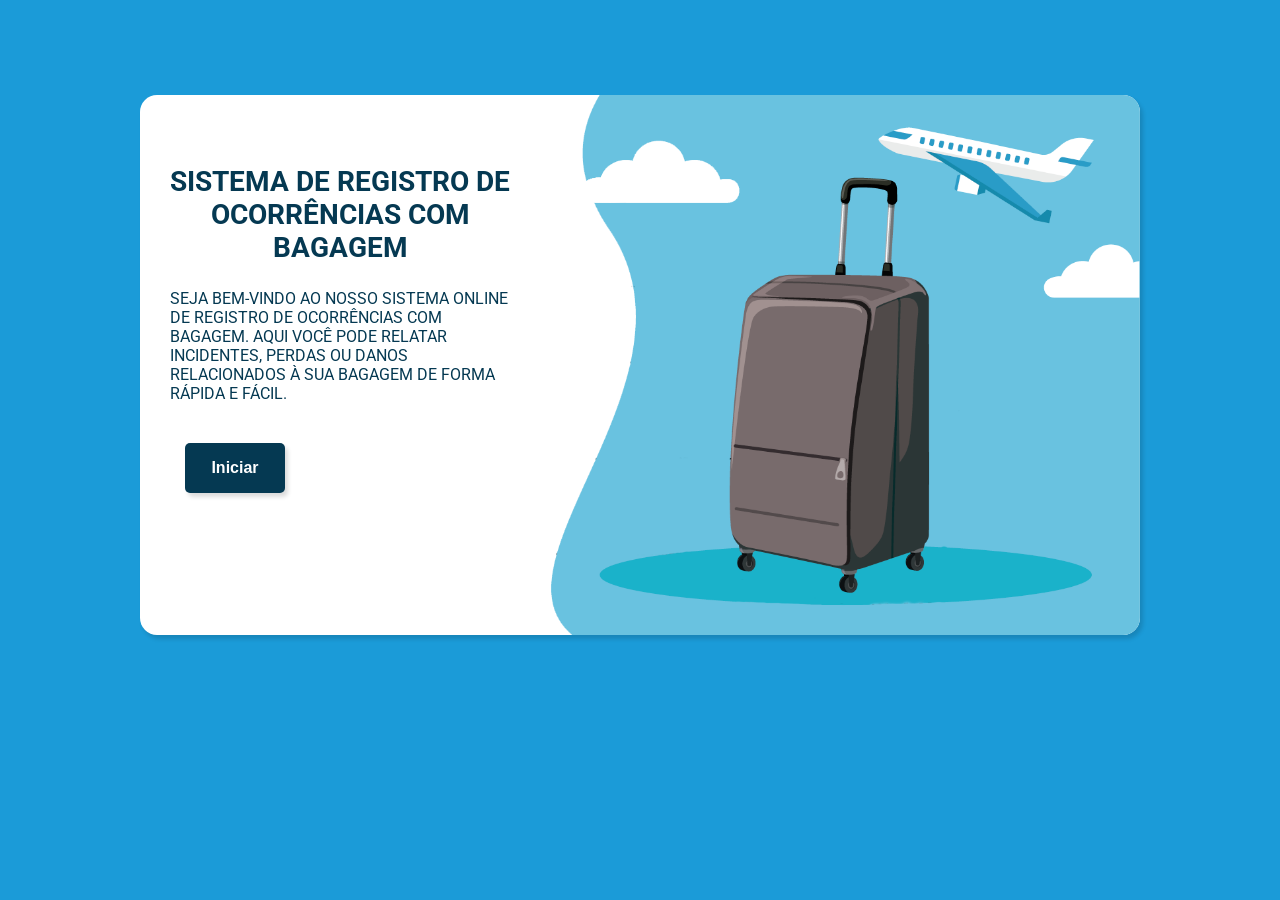
==== index.html @ 5f0951ea "alt parte de negociação" ====
<!DOCTYPE html>
<html lang="pt-br">

<head>
  <meta charset="UTF-8" />
  <link rel="stylesheet" href="./style/style_forms.css" />
  <link rel="preconnect" href="https://fonts.googleapis.com" />
  <link rel="preconnect" href="https://fonts.gstatic.com" crossorigin />
  <link
    href="https://fonts.googleapis.com/css2?family=Roboto:ital,wght@0,100;0,300;0,400;0,500;0,700;0,900;1,100;1,300;1,400;1,500;1,700;1,900&display=swap"
    rel="stylesheet" />
  <meta name="viewport" content="width=device-width, initial-scale=1.0" />
  <title>RIB-DIGITAL</title>
</head>

<body>
  <div class="body-forms" >
    
    <div class="bodyHome">
      <div class="box-home">
        <h1 class="title-home">
          Sistema de Registro de Ocorrências com Bagagem
        </h1>
        <div class="text-home">
          <p>
            Seja bem-vindo ao nosso sistema online de registro de ocorrências
            com bagagem. Aqui você pode relatar incidentes, perdas ou danos
            relacionados à sua bagagem de forma rápida e fácil.
          </p>
        </div>
        <button class="btn-start" id="btn-start" data-idx="1">Iniciar</button>
      </div>
      <div class="box-home-img">
        <img src="./img/bagagem home.png" alt="imagem do desenho de bagagem" srcset="" class="img-bag-Home" />
      </div>
    </div>
  </div>

  <div class="body-rib-app display-visibl">
    <div class="bady-menu">
      <ul class="menu">
        <li class="elements-menu" id="btnHome" data-idx="0">
          <img src="./img/icons/casa.png" alt="" srcset="" class="icon-menu" />
        </li>
        <li class="elements-menu" id="btnUser" data-idx="1">
          <img src="./img/icons/usuario-do-circulo (1).png" alt="" srcset="" class="icon-menu" />
        </li>
        <li class="elements-menu" id="btnAdress" data-idx="2">
          <img src="./img/icons/localizacao-da-camada-terrestre.png" alt="" srcset="" class="icon-menu" />
        </li>
        <li class="elements-menu" id="btnFlight" data-idx="3">
          <img src="./img/icons/viagem-de-aviao (1).png" alt="" srcset="" class="icon-menu" />
        </li>

        <li class="elements-menu" id="btnBag" data-idx="4">
          <img src="./img/icons/mala-alt (1).png" alt="" srcset="" class="icon-menu" />
        </li>
        <li class="elements-menu" id="btnAgreement" data-idx="5">
          <img src="./img/icons/aperto-de-mao.png" alt="" srcset="" class="icon-menu" />
        </li>
        <li class="elements-menu" id="btnPrintl" data-idx="6">
          <img src="./img/icons/imprimir (1).png" alt="" srcset="" class="icon-menu" />
        </li>
      </ul>
    </div>

    <div class="user-app body-forms">
      <div class="container-forms">
        <div class="box-forms">
          <label class="lb-input" for="user-name">Nome</label>
          <input class="general-input ipt-name" type="text" name="user-name" id="user-name"/>
        </div>
        <div class="box-forms">
          <label class="lb-input" for="user-lastname">Sobrenome</label>
          <input class="general-input ipt-lastname" type="text" name="user-lastname" id="user-lastname"/>
        </div>
        <div>
          <label class="lb-input" for="user-cpf">CPF</label>
          <input class="general-input" type="text" name="user-cpf" id="user-cpf"/>
        </div>


        <div class="container-category">
          <p class="title-category">Categoria Tudo Azul:</p>
          <labael class="" for="TudoAzul">TudoAzul</labael>
          <input class="" type="checkbox" name="TudoAzul" id="TudoAzul">
          <labael for="Topazio">Topazio</labael>
          <input class="" type="checkbox" name="Topazio" id="Topazio">
          <labael for="Safira">Safira</labael>
          <input class="" type="checkbox" name="Safira" id="Safira">
          <labael for="Diamante">Diamante</labael>
          <input class="" type="checkbox" name="Diamante" id="Diamante">
        </div>

        <label class="lb-input" for="user-phone">telefone</label>
        <input class="general-input" type="tel" name="user-phone" id="user-phone"/>
        <label class="lb-input" for="user-email">E-mail</label>
        <input class="general-input ipt-userEmail" type="email" name="user-email" id="user-email"/>
      </div>
    </div>
    <div class="adress-app body-forms">
      <div class="container-forms">
        <label class="lb-input" for="">CEP</label>
        <input class="general-input" type="number">

        <div class="box-forms">
          <label class="lb-input" for="">RUA</label>
          <input class="general-input ipt-street" type="text">
        </div>

        <div class="box-forms">
          <label class="lb-input" for="">BAIRRO</label>
          <input class="general-input ipt-distrit" type="text">
        </div>
        <div></div>
        <div class="box-forms">
          <label class="lb-input" for="">CIDADE</label>
          <input class="general-input ipt-city " type="text">
        </div>

        <div class="box-forms">
          <label class="lb-input" for="">ESTADO</label>
          <input class="general-input ipt-state" type="text">
        </div>

        <div>
          <label class="lb-input" for="">COMPLEMENTO</label>
          <input class="general-input ipt-complement" type="text">
        </div>
      </div>
    </div>
    <div class="flight-app body-forms">
      <div class="container-forms">

        <div class="case-locator">
          <label class="lb-input" for="locator">LOCALIZADOR</label>
          <input class="general-input" type="text" name="locator">
        </div>
      <div class="case-data-flight">
        <div class="ipt-data-Flight">
          <div class="box-forms">
            <label class="lb-input" for="flight">VOO</label>
            <input class="general-input" type="text" name="flight">
          </div>

          <div class="box-forms">
            <label class="lb-input" for="date">DATA</label>
            <input class="general-input ipt-date" type="date" name="date">
          </div>

          <div class="box-forms">
            <label class="lb-input" for="origin">ORIGEM</label>
            <input class="general-input" type="text" name="origin">
          </div>

          <div class="box-forms">
            <label class="lb-input" for="destiny">DESTINO</label>
            <input class="general-input destiny" type="text" name="destiny">
          </div>
          <button class="box-forms" id="case-btn" action = "add">
            <img src="./img/icons/adicionar2.png" alt="icone de adicionar" srcset="" class="btn-add-bag" action = "add">
        </button>
          
        </div>
        <p class="error-text" id="text-list-error">campos obrigatorios não preenchidos </p>
        <ul class="listFlight" >
        </ul>
      </div>  
      </div>

    </div>
    <div class="body-forms">
      <div class="bag-app" id="bag-app">
        <div class="container-forms container-bag">
  
          <div class="box-bag">
  
            <div class="box-forms ipt-select-colors">
              <label class="lb-input" for="">COR</label>
              <!-- <input class="general-input" type="text"> -->
              <select class="general-input " id="bagColors">
                <option></option>
                <option class="select-bk">BK</option>
                <option class="select-wt">WT</option>
                <option class="select-gy">GY</option>
                <option class="select-bu">BU</option>
                <option class="select-rd">RD</option>
                <option class="select-tw">YW</option>
                <option class="select-be">be</option>
                <option class="select-bn">bn</option>
                <option class="select-gn">gn</option>
                <option class="select-pu">pu</option>
                <option class="select-pr">pr</option>
              </select>
            </div>
  
            <div class="box-forms">
              <label class="lb-input" for="">MARCA</label>
              <input class="general-input" type="text" id="bagBrand">
            </div>
  
            <div class="box-forms">
              <label class="lb-input" for="">N° ETIQUETA</label>
              <input class="general-input" type="text" id="bagTagNumber">
            </div>
  
            <div class="box-forms">
              <label class="lb-input" for="">PESO</label>
              <input class="general-input ipt-weight" type="text" id="bagWeight" >
            </div>
            <div class="box-bag-dpr bagProcess">
  
              <div class="box-list-dpr">
                <h5>área</h5>
                <ul class="list-dpr" id="dprArea">
                  <li>
                    <input class="dpr-checkbox" type="checkbox" id="lateral" atrb="dprArea">
                    <label class="lb-dpr-checkbox" for="lateral">lateral</label>
                  </li>
                  <li>
                    <input class="dpr-checkbox" type="checkbox" id="ziper" atrb="dprArea">
                    <label class="lb-dpr-checkbox" for="ziper">ziper</label>
                  </li>
                  <li>
  
                    <input class="dpr-checkbox" type="checkbox" id="inferior" atrb="dprArea">
                    <label class="lb-dpr-checkbox" for="inferior">inferior</label>
  
                  </li>
  
                  <li>
                    <input class="dpr-checkbox" type="checkbox" id="superior" atrb="dprArea">
                    <label class="lb-dpr-checkbox" for="superior">superior</label>
  
                  </li>
                </ul>
  
              </div>
              <div class="box-list-dpr ">
                <h5>local</h5>
                <ul class="list-dpr">  
                  <li>
                    <input class="dpr-checkbox" type="checkbox" atrb="dprLocal" name="alça">
                    <label class="lb-dpr-checkbox" for="">alça</label>
                  </li>
                  <li>              
                    <input class="dpr-checkbox" type="checkbox" atrb="dprLocal" name="rasgo/rachadura">
                    <label class="lb-dpr-checkbox" for="">rasgo/rachadura</label>
                  </li>
                
                  <li>
                    <input class="dpr-checkbox" type="checkbox" atrb="dprLocal" name="pé/rodas">
                    <label class="lb-dpr-checkbox" for="">pé/rodas</label>
                  </li>
                  <li>
                    <input class="dpr-checkbox" type="checkbox" atrb="dprLocal" name="armação">
                    <label class="lb-dpr-checkbox" for="">armação</label>
                  </li>
                </ul>
  
              </div>
              <div class="box-agreement">
                <h5>Tratativa realizada com: </h5>

                <input type="radio" value="voucher" id="voucher" class="" data-value="0" name="agreement">
                <label class="" for="voucher">voucher</label>

                <input type="radio" value="conserto" id="conserto" class="" data-value="0" name="agreement">
                <label class="" for="conserto">conserto</label>

                <input type="radio" value="newBag" id="newBag" class="" data-value="0" name="agreement">
                <label class="" for="newBag">bagagem nova</label>
              </div>
            </div>
            <div class="box-bag-ahl bagProcess">
              <h5>conteúdo relevante</h5>
              <div class="box-category">
                <div class="box-ipts-category">
                  <label for="conteudo" class="lb-input">categoria</label>
                  <input type="text" class="general-input ipt-category" atrb="ahlCategory">
                  <input type="text" class="general-input ipt-category" atrb="ahlCategory">              
                  <input type="text" class="general-input ipt-category" atrb="ahlCategory">
                  <input type="text" class="general-input ipt-category" atrb="ahlCategory">
                </div>
                <div class="box-ipts-category">
                  <label for="" class="lb-input">Descrição</label>
                  <input type="text" class="general-input ipt-category" atrb="ahlDescription">
                  <input type="text" class="general-input ipt-category" atrb="ahlDescription">              
                  <input type="text" class="general-input ipt-category" atrb="ahlDescription">
                  <input type="text" class="general-input ipt-category" atrb="ahlDescription">
  
                </div>
                <div class="box-agreement">
                  <h5>possui rush emitida? </h5>
  
                  <input type="radio" value="rushTrue" id="rushTrue" class="" data-value="0" name="agreement-rush">
                  <label class="" for="rushTrue">sim</label>
                  <input type="radio" value="rushFalse" id="rushFalse" class="" data-value="0" name="agreement-rush">
                  <label class="" for="rushFalse">não</label>
                </div>
              </div>

            </div>
            <div class="box-bag-pfr bagProcess">
              <div>
                <label for="" class="lb-input">peso faltante</label>
                <input type="text" name="" id="" class="general-input ipt-weight" atrb="pfrWeight">

                <label for="" class="lb-input">Falta de conteúdo</label>
                <textarea name="inf-add" id="" cols="30" rows="10" class="general-input ipt-add-inf" atrb="pfrContent"></textarea></textarea>
              </div>
            </div>
  
            <div class="box-add-inf">
              <label class="lb-input" for="">informações adicionais</label>
              <!-- <input class="general-input ipt-add-inf" type="text"> -->
              <textarea name="inf-additional " id="infAdditional" cols="30" rows="10" class="general-input ipt-add-inf"></textarea>
            </div>
            <input type="button" value="adicionar" class="btn-bag" id="btnAddBagProcess">
          </div>
        </div>
        <div class="box-btn">
          <input type="radio" value="DPR" id="dpr" class="btn-bag" data-value="0" name="btnProcess">
          <label class="labelBtnProcess" for="dpr">DPR</label>
          <input type="radio" value="AHL" id="ahl" class="btn-bag" data-value="1" name="btnProcess">
          <label class="labelBtnProcess" for="ahl">AHL</label>
          <input type="radio" value="PFR" id="pfr" class="btn-bag" data-value="2" name="btnProcess">
          <label class="labelBtnProcess" for="pfr">PFR</label>
            <div class="box-listBag">
              <ul class="listBag" id="listBag">
                               
              </ul>
            </div>
        </div>
      </div>
    </div>
    <div class="agreement-app body-forms">
      <div class="container-btns-agreement">
      <div class="case-btn-agreement">
        <div class="img-btn-agreement">
          <img src="./img/icons/contrato (1).png" alt="" srcset="">
        </div>
        <button class="btn-agreement">termo de recebimento</button>
      </div>

      <div  class="case-btn-agreement">
        <div class="img-btn-agreement">
          <img src="./img/icons/verificar.png" alt="" srcset="">
        </div>
        <button class="btn-agreement" >
           rib
        </button>
      </div>

      <div  class="case-btn-agreement">
        <div class="img-btn-agreement">
          <img src="./img/icons/marketing-de-email.png" alt="" srcset="">
        </div>
        <button class="btn-agreement" >
          gerar email
        </button>
      </div>

      <div  class="case-btn-agreement">
        <div class="img-btn-agreement">
          <img src="./img/icons/comentarios (1).png" alt="" srcset="">
        </div>
        <button class="btn-agreement" >
          gerar comentario
        </button>
      </div>
    </div>
<!--     
      <button class="btn-agreement"> gerar email</button>
      <div class="box-textComents">
        <button class="btn-agreement">gerar contario</button> -->
        <div class="container-textComents">
        <textarea  id="textComents" cols="30" rows="10" class="textComents"></textarea>
      </div>
      </div>
    </div>
  </div>
  </div>
</body>
<script src="./js/navigation.js"></script>
<script src="./js/getData.js"></script>
<script src="./js/getDataBag.js"></script>
</html>
---- style/style_forms.css ----
html,
body,
div,
span,
applet,
object,
iframe,
h1,
h2,
h3,
h4,
h5,
h6,
p,
blockquote,
pre,
a,
abbr,
acronym,
address,
big,
cite,
code,
del,
dfn,
em,
img,
ins,
kbd,
q,
s,
samp,
small,
strike,
strong,
sub,
sup,
tt,
var,
b,
u,
i,
center,
dl,
dt,
dd,
ol,
ul,
li,
fieldset,
form,
label,
legend,
table,
caption,
tbody,
tfoot,
thead,
tr,
th,
td,
article,
aside,
canvas,
details,
embed,
figure,
figcaption,
footer,
header,
hgroup,
menu,
nav,
output,
ruby,
section,
summary,
time,
mark,
audio,
video {
  margin: 0;
  padding: 0;
  border: 0;
  font-size: 100%;
  font-family: "Roboto", sans-serif;
  vertical-align: baseline;
  box-sizing: border-box;
}

body {
 background: #1B9BD8;
 overflow: hidden;
 text-transform: uppercase;


}
/* ***************  HOME PAGE ***************** */
.bodyHome{
  /* display: none; */
  margin:80px auto;
  width:1000px;
  height: 540px;
  background: #fff;
  border-radius: 17px;
  display: flex;
  flex-direction: row;
  flex-wrap: nowrap;
  box-shadow: 3px 4px 4px 0px #00000024;
  
}
.box-home{
  padding: 50px 25px 0;
  width: 40%;
  color: #053952;

}
.title-home{
  font-size: 28px;
  font-weight: bold;
  text-align: center;
  margin-bottom: 25px;
  margin-top: 20px;
}
.text-home{
  margin: 20px 5px;
}
.btn-start{
  margin-top: 20px;
  margin-left: 20px;
  color: #fff;
  background: #053952;
  border-radius: 5px;
  width: 100px;
  height: 50px;
  font-size: 16px;
  font-weight: bold;
  border: 0px;
  box-shadow: 3px 4px 4px 0px #00000024;

}
.btn-start:hover{
  width: 101px;
  height: 51px;
  background: #1B9BD8;
}
.box-home-img{
  width: 60%;

}
.img-bag-Home{
  width: 100%;
  height: 100%;
  border-radius: 0 17px 17px 0;
}
.display-visibl{
  display: none;
}

/* *************** HOME APP  ***************** */

.body-rib-app{

  margin:80px auto;
  background-color: #fff;
  width: 1000px;
  height: 600px;
  border-radius: 17px;
  box-shadow: 3px 4px 4px 0px #00000024;
}

.bady-menu{
  background-color: #ffffff;
  height: 70px;
  border-radius: 17px 17px 0px 0px;
  padding: 8px;
  box-shadow:  0px 0px 6px 0px #1b9bd8c9;
  
}
.menu{
  height: 60px;
  /* margin-top: 10PX; */
  display: flex;
  flex-direction: row;
  flex-wrap: nowrap;
  justify-content: space-around;
  align-items: center;
  list-style: none;
}
.elements-menu{
  text-align: center;
  vertical-align: middle;
}
.elements-menu:hover{
  border-bottom:2px solid #000000;
}
.el-menu-slctd{
  border-bottom:2px solid #000000;
}
.icon-menu{
  width: 70%;
}
/* -----------------------------------------------  */
.body-forms{
  padding: 15px;
 
}
/* *************** USER APP  ***************** */

.user-app{
  display: block;
  /* border:1px solid #000000; */
  /* height: 100%; */
  /* background-image: url('../img/bkg_imgs/vecteezy_passport-document-access_.jpg'); */
  background-position:right;
  background-size:25%;
  background-repeat:no-repeat ;
}
.container-forms{
  padding: 20px;
}

.general-input{
  display: flex;
  height:30px ;
  text-transform: uppercase;
}
.ipt-name{

  width: 300px;
}
.ipt-lastname{

  width: 300px;

}
.box-forms{
  display: inline-block;
  margin-right: 25px;

}
.lb-input {
  display: inline-block;
  vertical-align: top;
  margin-top: 10px;
}
.boxs-add-inf{
}
.ipt-add-inf{
  margin-top: 5px;
  max-height: 50px;
  width: 70%;
  resize: none;

}
.container-category{
  margin: 20px 0;
}
.title-category{
  font-weight: bold;
  font-size: 16px;
  margin: 8px 0;
}
.ipt-userEmail{
  width: 400px;
}

                  /* *************** ADRESS APP  ***************** */

.adress-app{
display: none;
}
.ipt-street,.ipt-distrit,.ipt-city,.ipt-state{
  width: 350px;
}

.ipt-complement{
  width: 500px;
  height: 50px;
}

                  /* *************** FLIGHT APP  ***************** */

 .flight-app{
  display: none;
 }                 
.case-locator{

  margin-bottom: 20px;
}
.case-data-flight{
  padding-left: 10px;
}
.ipt-data-Flight{
  display: flex;
  flex-direction: row;
  flex-wrap: nowrap;
  justify-content: flex-start;
  align-items: end;
}
.ipt-date{
  box-sizing: border-box;
  font-family: "Roboto", sans-serif;
  width: 177px;
  height: 36px;
  padding: 1px 2px;
}
#case-btn{
  background:#32b350 ;
  border: 2px solid #32b350;
}
.case-btnRemove{
  background:#ff5959;
  border: none;
}
#case-btn,.case-btnRemove{

  border-radius: 25px;
  padding: none;
  height: 35px;
  width: 35px;
  display: flex;
  margin: 0px;
  flex-wrap: nowrap;
  justify-content: center;
  align-items: center;


}
.btn-add-bag,.btn-remove-bag{
  width: 31px;
  cursor :pointer;
}

.error-text{
  display: none;
}
.ipt-error{
  margin-top: 8px;
  display: block;
  color:#ff5959;
}

.listFlight{
  list-style: none;
}
.itenList{
  color: white;
  background: #1b9bd8;
  display: flex;
  flex-direction: row;
  flex-wrap: nowrap;
  justify-content: space-between;
  align-items: center;
  width: 85%;
  height: 45px;
  margin-top: 20px;
  padding: 10px;
  border-radius: 5px;
  box-shadow: #00000033 -1px 3px 3px 0px;
}
/*___________________ver depois______________________________________________________*/
#case-btn:focus,.case-btnRemove:focus{
  outline: none;
  border: none;
}

.btn-add-bag:hover{
  background-color: #0b7d02;
  border-radius: 15px;
  
}
.btn-remove-bag:hover{
  background-color: #d8281b85;
  border-radius: 15px;
}

                  /* *************** BAG APP  ***************** */
.bag-app{
  display: flex;
}
.box-btn{
  padding: 20px;
  width: 20%;
 flex-direction: column;
 flex-wrap: nowrap;
 align-items: center;

}
.btn-bag{
  margin-top: 10px;
  height: 40px;
  width: 140px;
  background-color:#1B9BD8 ;
  border: #1B9BD8;
  border-radius: 8px;
  font-weight: bold;
  color: #fff;
  cursor: pointer;
  text-transform: uppercase;
  box-shadow: 0px 1px 1px 0px #016797eb;

}
.btn-bag:hover{
  background-color:#037ab1 ;

}
.container-bag{
  width: 80%;
}
.box-bag{
  border:1px solid #1b9cd881;
  border-radius: 5px;
  background: #34a6db34;
  padding: 20px;
}
.icon-bag-forms{
  width: 40px;
}
.ipt-select-colors{
  width: 40px;
}

.select-bk{
  background-color: #000000;
  color: #fff;
}
.select-wt{
  background-color: #fff;
  color: #000;
}
.select-gy{
  background:  rgba(111,111,111,1);
  color: #ffffff;
}
.select-bu{
  background-color: #65aaff;
  color: #fff;
}
.select-rd{
  background-color: #ff5959;
  color: #fff;
}
.select-tw{
  background-color: #ffea60;
  color: #ff6600;
}
.select-be{
  background-color: #fad5d5;
  color: #7c5a5a;
}
.select-bn{
  background-color: #512a16;
  color: #d49f7b;
}
.select-gn{
  background-color: #145e09;
  color: #c7f9c8;
}
.select-pu{
  background-color: #8223ca;
  color: #e6cbf3;
}
.select-pr{
  background-color: #bda503;
  color: #ffff4d;
}
.ipt-weight{
  width: 40px;
}

.box-bag-dpr{
  margin: 10px;
  padding: 5px;
}
.box-list-dpr{
  display: inline-block;
  width: 30%;
}
.list-dpr{
  margin-top: 8px;
  list-style: none;
}

.dpr-checkbox{
  width: 20px;
  height: 20px;
  vertical-align: middle;
  cursor: pointer;
}
.lb-dpr-checkbox{
  vertical-align: middle;
}
.box-bag-ahl{
  padding-top:15px ;
}
.box-category{
  display: flex;
  justify-content: space-evenly;
  flex-direction: row;
}
.box-ipts-category{
  margin-right: 15px;
}
.ipt-category{
  margin-top: 5px;
}

.box-bag-pfr,.box-bag-dpr,.box-bag-ahl{
  display: none;
}

#dpr,#ahl,#pfr{
  display: none;
}
.box-agreement{
  margin-top: 20px;
}
.box-agreement h5{
  margin-bottom: 10px;
}
.labelBtnProcess {
  text-align: center;
  margin-top: 10px;
  height: 40px;
  width: 140px;
  background-color:#1B9BD8 ;
  border: #1B9BD8;
  border-radius: 8px;
  color: #fff;
  cursor: pointer;
  text-transform: uppercase;
  box-shadow: 0px 1px 1px 0px #016797eb;
  display: inline-block;
  padding: 10px 20px;
  font-size: 16px;
  user-select: none;
}

/* #dpr:checked,#ahl:checked,#pfr:checked + .labelBtnProcess:checked {
  background-color: white;
  color: #4CAF50;
} */


#dpr:checked + label {
  background-color:#037ab1 ;
  color: #ffffff;
}
#ahl:checked + label {
  background-color:#037ab1 ;
  color: #ffffff;
}
#pfr:checked + label {
  background-color:#037ab1 ;
  color: #ffffff;
}


.box-listBag{
  height: 100%;
  text-align: center;
  margin-top: 30px;
}
.listBag{
  list-style: none;
}
.listBag-itens{
  margin-top: 8px;
  height: 35px;
  display: flex;
  flex-wrap: nowrap;
  flex-direction: row;
  justify-content: flex-start;
  align-items: center;
}

.icon-list-bags{
  width: 30px;
  margin: 5px 8px;
}


/* ********* agreement ******** */

.box-textComents{
  margin-top: 15px;
}
.btn-agreement{
  
  margin-top: 10px;
  height: 55px;
  width: 175px;
  background-color: #1b9cd8;
  border: #1B9BD8;
  border-radius:0 0  8px 8px;
  color: #fff;
  cursor: pointer;
  text-transform: uppercase;
  box-shadow: 0px 1px 1px 0px #016797eb;
  display: inline-block;
  font-size: 12px;
  user-select: none;
}
.btn-agreement:hover{
  background-color:#037ab1 ;

}
.textComents{
  display: block;
  margin-top: 10px;
  width: 90%;
  font-size: 16px;
  text-transform: uppercase;
}

.box-textComents{
  
  margin-top: 20px;
}
.container-btns-agreement{
  display: flex;
  flex-direction: row;
  flex-wrap: nowrap;
  justify-content: space-evenly;
  margin: 30px 15px;
}
.container-textComents{
  display: flex;
  justify-content: center;
}
.case-btn-agreement{

  /* background-color: #1b9cd8 ; */
  border-radius: 8px;
  border: 1px solid #037ab173 ;
  display: inline-block;
  width:175px ;
  /* height: 210px; */
  box-shadow: 0px 1px 1px 0px #016797eb;

}
.case-btn-agreement:hover{
  background: #037ab137;
}
.img-btn-agreement{
  text-align: center;
  margin: 12px 50px;
}
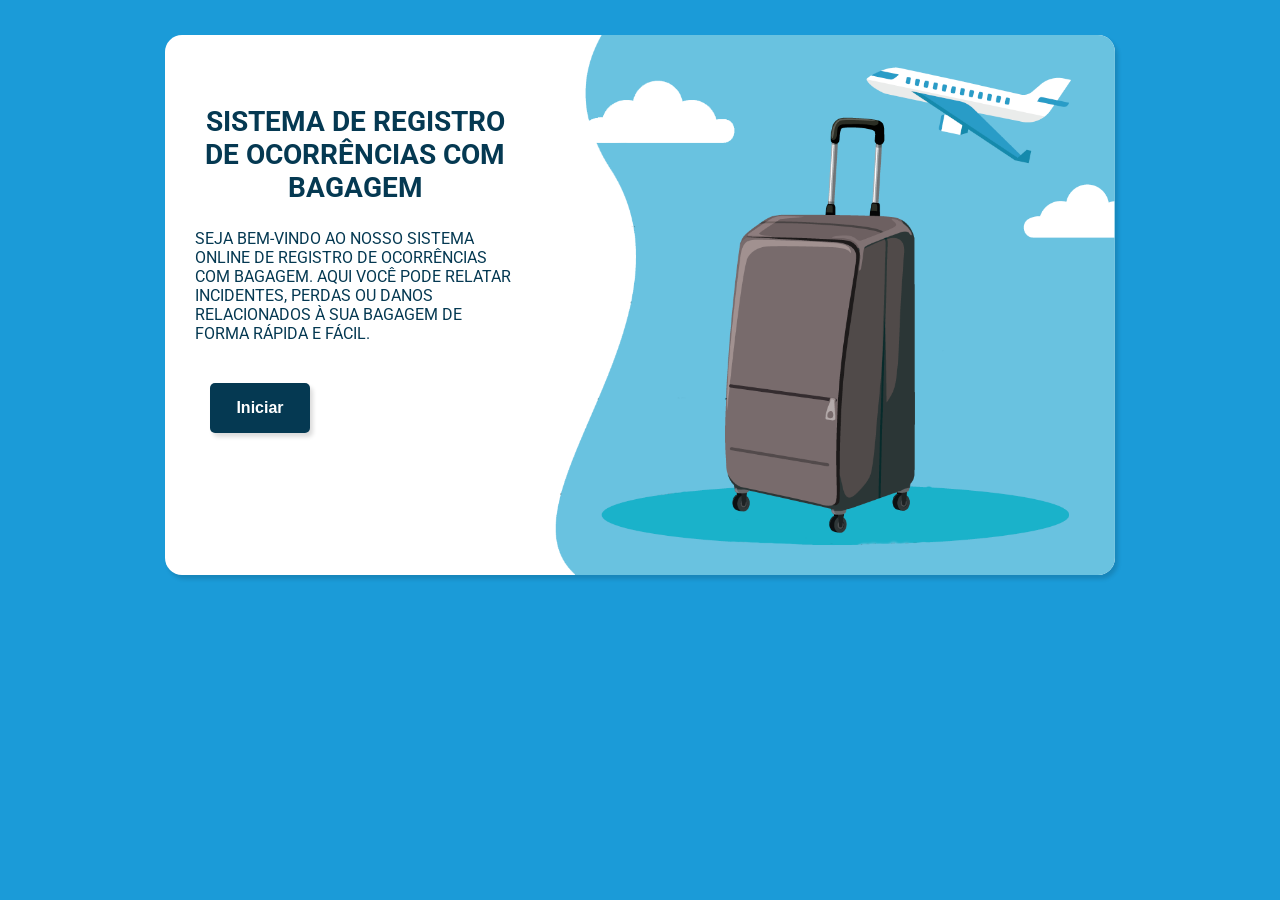
==== commit 6d012df3: "inicio btn coments" ====
--- a/index.html
+++ b/index.html
@@ -14,8 +14,8 @@
 </head>
 
 <body>
-  <div class="body-forms" >
-    
+  <div class="body-forms">
+
     <div class="bodyHome">
       <div class="box-home">
         <h1 class="title-home">
@@ -68,64 +68,68 @@
       <div class="container-forms">
         <div class="box-forms">
           <label class="lb-input" for="user-name">Nome</label>
-          <input class="general-input ipt-name" type="text" name="user-name" id="user-name"/>
+          <input class="general-input ipt-name" type="text" name="user-name" id="user-name" />
         </div>
         <div class="box-forms">
           <label class="lb-input" for="user-lastname">Sobrenome</label>
-          <input class="general-input ipt-lastname" type="text" name="user-lastname" id="user-lastname"/>
+          <input class="general-input ipt-lastname" type="text" name="user-lastname" id="user-lastname" />
         </div>
         <div>
           <label class="lb-input" for="user-cpf">CPF</label>
-          <input class="general-input" type="text" name="user-cpf" id="user-cpf"/>
+          <input class="general-input" type="text" name="user-cpf" id="user-cpf" />
         </div>
 
 
         <div class="container-category">
           <p class="title-category">Categoria Tudo Azul:</p>
           <labael class="" for="TudoAzul">TudoAzul</labael>
-          <input class="" type="checkbox" name="TudoAzul" id="TudoAzul">
+          <input class="" type="checkbox" name="TudoAzul" id="TudoAzul" atrb="azulCategory">
           <labael for="Topazio">Topazio</labael>
-          <input class="" type="checkbox" name="Topazio" id="Topazio">
+          <input class="" type="checkbox" name="Topazio" id="Topazio" atrb="azulCategory">
           <labael for="Safira">Safira</labael>
-          <input class="" type="checkbox" name="Safira" id="Safira">
+          <input class="" type="checkbox" name="Safira" id="Safira" atrb="azulCategory">
           <labael for="Diamante">Diamante</labael>
-          <input class="" type="checkbox" name="Diamante" id="Diamante">
+          <input class="" type="checkbox" name="Diamante" id="Diamante" atrb="azulCategory">
         </div>
 
         <label class="lb-input" for="user-phone">telefone</label>
-        <input class="general-input" type="tel" name="user-phone" id="user-phone"/>
+        <input class="general-input" type="tel" name="user-phone" id="user-phone" />
         <label class="lb-input" for="user-email">E-mail</label>
-        <input class="general-input ipt-userEmail" type="email" name="user-email" id="user-email"/>
+        <input class="general-input ipt-userEmail" type="email" name="user-email" id="user-email" />
       </div>
     </div>
     <div class="adress-app body-forms">
       <div class="container-forms">
         <label class="lb-input" for="">CEP</label>
-        <input class="general-input" type="number">
+        <input class="general-input ipt-cep" id="ipt-cep" type="text">
 
         <div class="box-forms">
           <label class="lb-input" for="">RUA</label>
-          <input class="general-input ipt-street" type="text">
+          <input class="general-input ipt-street" id="ipt-street" type="text">
         </div>
 
         <div class="box-forms">
           <label class="lb-input" for="">BAIRRO</label>
-          <input class="general-input ipt-distrit" type="text">
+          <input class="general-input ipt-distrit" id="ipt-distrit" type="text">
         </div>
         <div></div>
         <div class="box-forms">
           <label class="lb-input" for="">CIDADE</label>
-          <input class="general-input ipt-city " type="text">
+          <input class="general-input ipt-city " id="ipt-city" type="text">
         </div>
 
         <div class="box-forms">
           <label class="lb-input" for="">ESTADO</label>
-          <input class="general-input ipt-state" type="text">
+          <input class="general-input ipt-state" id="ipt-state" type="text">
+        </div>
+        <div class="box-forms">
+          <label class="lb-input" for="">NÚMERO</label>
+          <input class="general-input ipt-state" id="ipt-number" type="text">
         </div>
 
         <div>
           <label class="lb-input" for="">COMPLEMENTO</label>
-          <input class="general-input ipt-complement" type="text">
+          <input class="general-input ipt-complement" id="ipt-complement" type="text">
         </div>
       </div>
     </div>
@@ -134,47 +138,47 @@
 
         <div class="case-locator">
           <label class="lb-input" for="locator">LOCALIZADOR</label>
-          <input class="general-input" type="text" name="locator">
-        </div>
-      <div class="case-data-flight">
-        <div class="ipt-data-Flight">
-          <div class="box-forms">
-            <label class="lb-input" for="flight">VOO</label>
-            <input class="general-input" type="text" name="flight">
-          </div>
-
-          <div class="box-forms">
-            <label class="lb-input" for="date">DATA</label>
-            <input class="general-input ipt-date" type="date" name="date">
-          </div>
-
-          <div class="box-forms">
-            <label class="lb-input" for="origin">ORIGEM</label>
-            <input class="general-input" type="text" name="origin">
-          </div>
-
-          <div class="box-forms">
-            <label class="lb-input" for="destiny">DESTINO</label>
-            <input class="general-input destiny" type="text" name="destiny">
-          </div>
-          <button class="box-forms" id="case-btn" action = "add">
-            <img src="./img/icons/adicionar2.png" alt="icone de adicionar" srcset="" class="btn-add-bag" action = "add">
-        </button>
-          
-        </div>
-        <p class="error-text" id="text-list-error">campos obrigatorios não preenchidos </p>
-        <ul class="listFlight" >
-        </ul>
-      </div>  
+          <input class="general-input" type="text" name="locator" id="locator">
+        </div>
+        <div class="case-data-flight">
+          <div class="ipt-data-Flight">
+            <div class="box-forms">
+              <label class="lb-input" for="flight">VOO</label>
+              <input class="general-input" type="text" name="flight">
+            </div>
+
+            <div class="box-forms">
+              <label class="lb-input" for="date">DATA</label>
+              <input class="general-input ipt-date" type="date" name="date" id="ipt-date">
+            </div>
+
+            <div class="box-forms">
+              <label class="lb-input" for="origin">ORIGEM</label>
+              <input class="general-input" type="text" name="origin">
+            </div>
+
+            <div class="box-forms">
+              <label class="lb-input" for="destiny">DESTINO</label>
+              <input class="general-input destiny" type="text" name="destiny">
+            </div>
+            <button class="box-forms" id="case-btn" action="add">
+              <img src="./img/icons/adicionar2.png" alt="icone de adicionar" srcset="" class="btn-add-bag" action="add">
+            </button>
+
+          </div>
+          <p class="error-text" id="text-list-error">campos obrigatorios não preenchidos </p>
+          <ul class="listFlight">
+          </ul>
+        </div>
       </div>
 
     </div>
     <div class="body-forms">
       <div class="bag-app" id="bag-app">
         <div class="container-forms container-bag">
-  
+
           <div class="box-bag">
-  
+
             <div class="box-forms ipt-select-colors">
               <label class="lb-input" for="">COR</label>
               <!-- <input class="general-input" type="text"> -->
@@ -193,23 +197,23 @@
                 <option class="select-pr">pr</option>
               </select>
             </div>
-  
+
             <div class="box-forms">
               <label class="lb-input" for="">MARCA</label>
               <input class="general-input" type="text" id="bagBrand">
             </div>
-  
+
             <div class="box-forms">
               <label class="lb-input" for="">N° ETIQUETA</label>
               <input class="general-input" type="text" id="bagTagNumber">
             </div>
-  
+
             <div class="box-forms">
               <label class="lb-input" for="">PESO</label>
-              <input class="general-input ipt-weight" type="text" id="bagWeight" >
+              <input class="general-input ipt-weight" type="text" id="bagWeight">
             </div>
             <div class="box-bag-dpr bagProcess">
-  
+
               <div class="box-list-dpr">
                 <h5>área</h5>
                 <ul class="list-dpr" id="dprArea">
@@ -222,32 +226,32 @@
                     <label class="lb-dpr-checkbox" for="ziper">ziper</label>
                   </li>
                   <li>
-  
+
                     <input class="dpr-checkbox" type="checkbox" id="inferior" atrb="dprArea">
                     <label class="lb-dpr-checkbox" for="inferior">inferior</label>
-  
-                  </li>
-  
+
+                  </li>
+
                   <li>
                     <input class="dpr-checkbox" type="checkbox" id="superior" atrb="dprArea">
                     <label class="lb-dpr-checkbox" for="superior">superior</label>
-  
+
                   </li>
                 </ul>
-  
+
               </div>
               <div class="box-list-dpr ">
                 <h5>local</h5>
-                <ul class="list-dpr">  
+                <ul class="list-dpr">
                   <li>
                     <input class="dpr-checkbox" type="checkbox" atrb="dprLocal" name="alça">
                     <label class="lb-dpr-checkbox" for="">alça</label>
                   </li>
-                  <li>              
+                  <li>
                     <input class="dpr-checkbox" type="checkbox" atrb="dprLocal" name="rasgo/rachadura">
                     <label class="lb-dpr-checkbox" for="">rasgo/rachadura</label>
                   </li>
-                
+
                   <li>
                     <input class="dpr-checkbox" type="checkbox" atrb="dprLocal" name="pé/rodas">
                     <label class="lb-dpr-checkbox" for="">pé/rodas</label>
@@ -257,7 +261,7 @@
                     <label class="lb-dpr-checkbox" for="">armação</label>
                   </li>
                 </ul>
-  
+
               </div>
               <div class="box-agreement">
                 <h5>Tratativa realizada com: </h5>
@@ -278,21 +282,21 @@
                 <div class="box-ipts-category">
                   <label for="conteudo" class="lb-input">categoria</label>
                   <input type="text" class="general-input ipt-category" atrb="ahlCategory">
-                  <input type="text" class="general-input ipt-category" atrb="ahlCategory">              
+                  <input type="text" class="general-input ipt-category" atrb="ahlCategory">
                   <input type="text" class="general-input ipt-category" atrb="ahlCategory">
                   <input type="text" class="general-input ipt-category" atrb="ahlCategory">
                 </div>
                 <div class="box-ipts-category">
                   <label for="" class="lb-input">Descrição</label>
                   <input type="text" class="general-input ipt-category" atrb="ahlDescription">
-                  <input type="text" class="general-input ipt-category" atrb="ahlDescription">              
                   <input type="text" class="general-input ipt-category" atrb="ahlDescription">
                   <input type="text" class="general-input ipt-category" atrb="ahlDescription">
-  
+                  <input type="text" class="general-input ipt-category" atrb="ahlDescription">
+
                 </div>
                 <div class="box-agreement">
                   <h5>possui rush emitida? </h5>
-  
+
                   <input type="radio" value="rushTrue" id="rushTrue" class="" data-value="0" name="agreement-rush">
                   <label class="" for="rushTrue">sim</label>
                   <input type="radio" value="rushFalse" id="rushFalse" class="" data-value="0" name="agreement-rush">
@@ -307,14 +311,16 @@
                 <input type="text" name="" id="" class="general-input ipt-weight" atrb="pfrWeight">
 
                 <label for="" class="lb-input">Falta de conteúdo</label>
-                <textarea name="inf-add" id="" cols="30" rows="10" class="general-input ipt-add-inf" atrb="pfrContent"></textarea></textarea>
-              </div>
-            </div>
-  
+                <textarea name="inf-add" id="" cols="30" rows="10" class="general-input ipt-add-inf"
+                  atrb="pfrContent"></textarea></textarea>
+              </div>
+            </div>
+
             <div class="box-add-inf">
               <label class="lb-input" for="">informações adicionais</label>
               <!-- <input class="general-input ipt-add-inf" type="text"> -->
-              <textarea name="inf-additional " id="infAdditional" cols="30" rows="10" class="general-input ipt-add-inf"></textarea>
+              <textarea name="inf-additional " id="infAdditional" cols="30" rows="10"
+                class="general-input ipt-add-inf"></textarea>
             </div>
             <input type="button" value="adicionar" class="btn-bag" id="btnAddBagProcess">
           </div>
@@ -326,63 +332,65 @@
           <label class="labelBtnProcess" for="ahl">AHL</label>
           <input type="radio" value="PFR" id="pfr" class="btn-bag" data-value="2" name="btnProcess">
           <label class="labelBtnProcess" for="pfr">PFR</label>
-            <div class="box-listBag">
-              <ul class="listBag" id="listBag">
-                               
-              </ul>
-            </div>
-        </div>
-      </div>
-    </div>
+          <div class="box-listBag">
+            <ul class="listBag" id="listBag">
+
+            </ul>
+          </div>
+        </div>
+      </div>
+    </div>
+
+    <!-- ____________________________ AGREEMENT ____________________________________________________________ -->
+
     <div class="agreement-app body-forms">
       <div class="container-btns-agreement">
-      <div class="case-btn-agreement">
-        <div class="img-btn-agreement">
-          <img src="./img/icons/contrato (1).png" alt="" srcset="">
-        </div>
-        <button class="btn-agreement">termo de recebimento</button>
-      </div>
-
-      <div  class="case-btn-agreement">
-        <div class="img-btn-agreement">
-          <img src="./img/icons/verificar.png" alt="" srcset="">
-        </div>
-        <button class="btn-agreement" >
-           rib
-        </button>
-      </div>
-
-      <div  class="case-btn-agreement">
-        <div class="img-btn-agreement">
-          <img src="./img/icons/marketing-de-email.png" alt="" srcset="">
-        </div>
-        <button class="btn-agreement" >
-          gerar email
-        </button>
-      </div>
-
-      <div  class="case-btn-agreement">
-        <div class="img-btn-agreement">
-          <img src="./img/icons/comentarios (1).png" alt="" srcset="">
-        </div>
-        <button class="btn-agreement" >
-          gerar comentario
-        </button>
-      </div>
-    </div>
-<!--     
-      <button class="btn-agreement"> gerar email</button>
-      <div class="box-textComents">
-        <button class="btn-agreement">gerar contario</button> -->
-        <div class="container-textComents">
-        <textarea  id="textComents" cols="30" rows="10" class="textComents"></textarea>
-      </div>
-      </div>
-    </div>
+        <div class="case-btn-agreement">
+          <div class="img-btn-agreement">
+            <img src="./img/icons/contrato (1).png" alt="" srcset="">
+          </div>
+          <button class="btn-agreement" id="btnTerm">termo de recebimento</button>
+        </div>
+
+        <div class="case-btn-agreement">
+          <div class="img-btn-agreement">
+            <img src="./img/icons/verificar.png" alt="" srcset="">
+          </div>
+          <button class="btn-agreement">
+            rib
+          </button>
+        </div>
+
+        <div class="case-btn-agreement">
+          <div class="img-btn-agreement">
+            <img src="./img/icons/marketing-de-email.png" alt="" srcset="">
+          </div>
+          <button class="btn-agreement">
+            gerar email
+          </button>
+        </div>
+
+        <div class="case-btn-agreement">
+          <div class="img-btn-agreement">
+            <img src="./img/icons/comentarios (1).png" alt="" srcset="">
+          </div>
+          <button class="btn-agreement" id="btnComents">
+            gerar comentario
+          </button>
+        </div>
+      </div>
+
+      <div class="container-textComents">
+        <textarea id="textComents" cols="30" rows="10" class="textComents"></textarea>
+      </div>
+    </div>
+  </div>
   </div>
   </div>
 </body>
 <script src="./js/navigation.js"></script>
 <script src="./js/getData.js"></script>
 <script src="./js/getDataBag.js"></script>
+<script src="./js/getUser.js"></script>
+
 </html>
--- a/style/style_forms.css
+++ b/style/style_forms.css
@@ -98,8 +98,9 @@
 /* ***************  HOME PAGE ***************** */
 .bodyHome{
   /* display: none; */
-  margin:80px auto;
-  width:1000px;
+  margin:20px auto;
+  max-width:950px;
+  min-width:850px;
   height: 540px;
   background: #fff;
   border-radius: 17px;
@@ -161,10 +162,11 @@
 
 .body-rib-app{
 
-  margin:80px auto;
+  margin:20px auto;
   background-color: #fff;
-  width: 1000px;
-  height: 600px;
+  max-width: 950px;
+  min-width: 850px;
+  height: 570px;
   border-radius: 17px;
   box-shadow: 3px 4px 4px 0px #00000024;
 }
